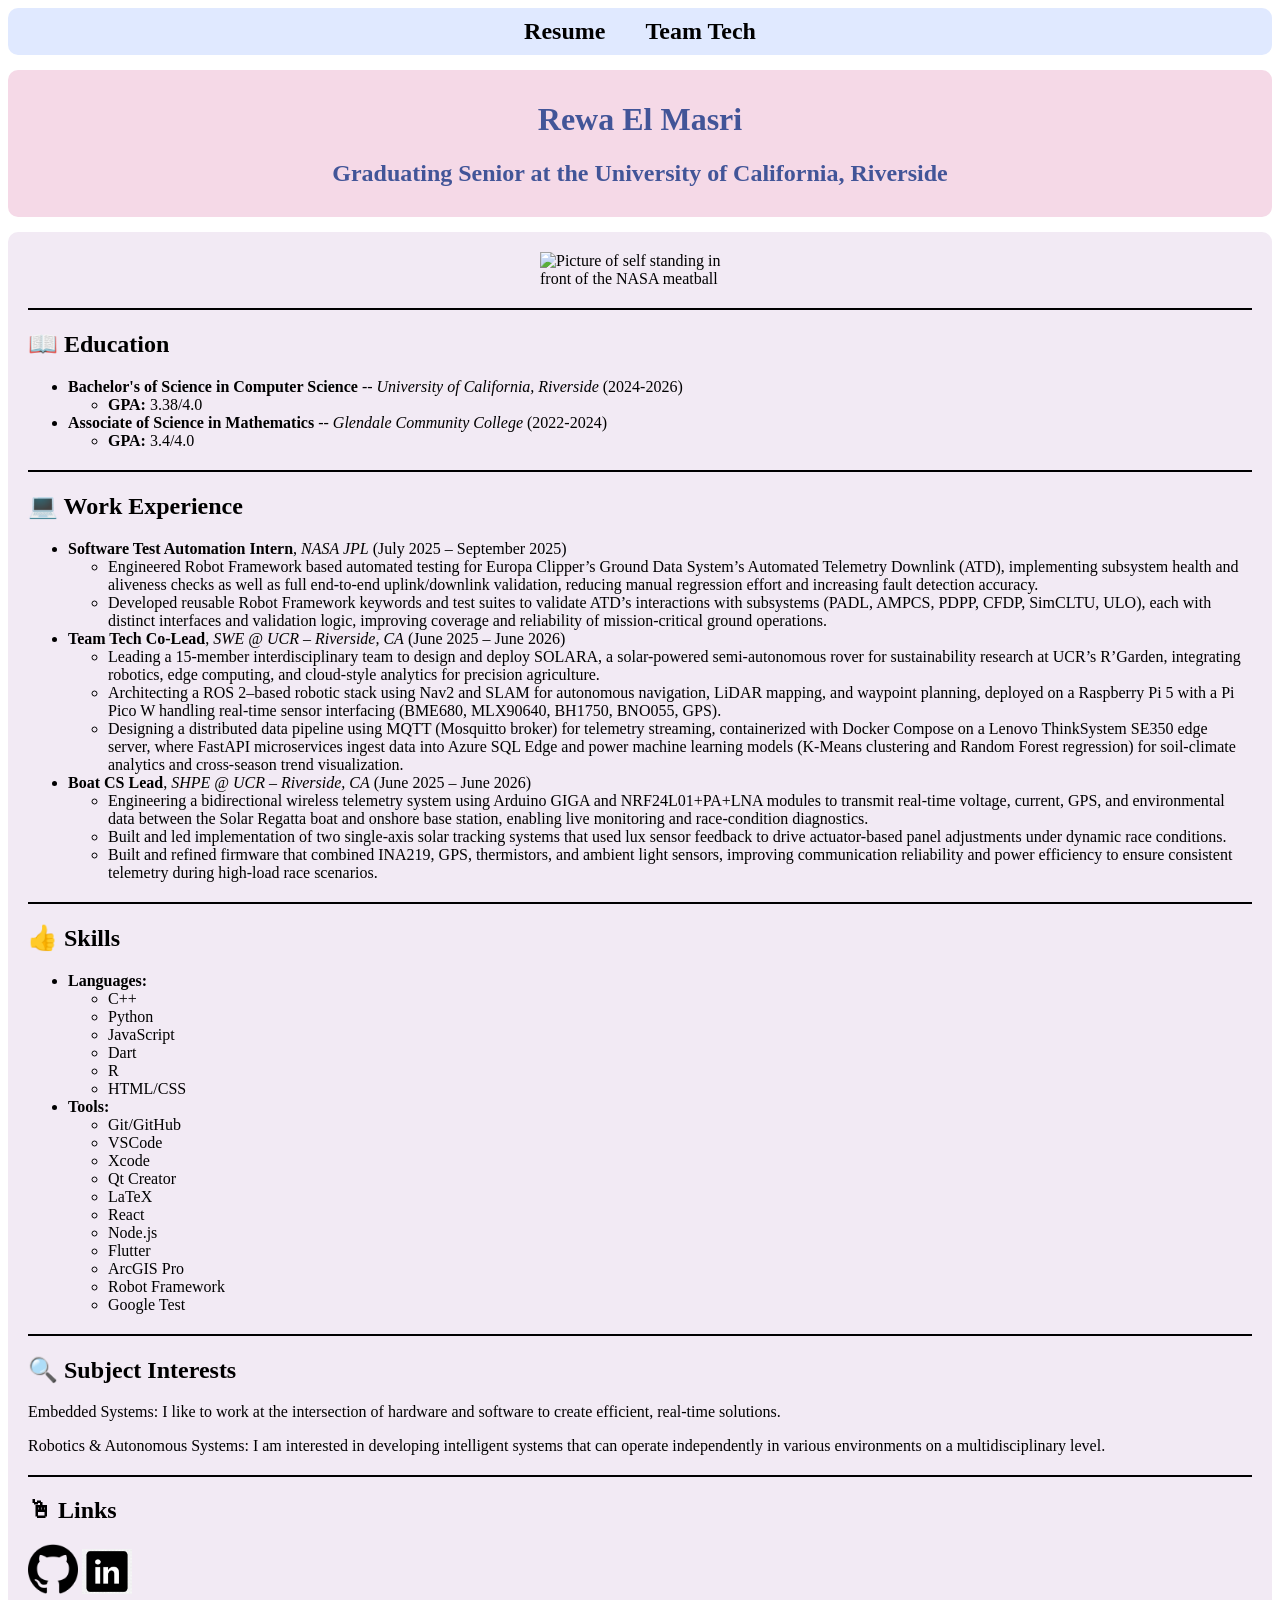
==== index.html @ 22a0088f "fix naming conventions" ====
<!DOCTYPE html>
<html lang="en">

<head>
    <meta charset="utf-8" />
    <title>Lab1 - Resume Page</title>
    <link rel="stylesheet" href="styles.css">
</head>

<body>
    <div class="nav-bar">
        <nav>
            <a href="index.html">Resume</a>
            <a href="team.html">Team Tech</a>
        </nav>
    </div>
    <div class="top-heading">
        <h1>Rewa El Masri</h1>
        <h2>Graduating Senior at the University of California, Riverside</h2>
    </div>
    <div class="background">
        <img id="Personal Photo" src="personal_photo.JPG" alt="Picture of self standing in front of the NASA meatball"
            class="large-image">
                <hr class="custom-line">
        <h2>&#128214 Education</h2>
        <ul>
            <li><b>Bachelor's of Science in Computer Science</b> -- <em>University of California, Riverside</em>
                (2024-2026)</li>
            <ul>
                <li><b>GPA:</b> 3.38/4.0</li>
            </ul>
            <li><b>Associate of Science in Mathematics</b> -- <em>Glendale Community College</em> (2022-2024)</li>
            <ul>
                <li><b>GPA:</b> 3.4/4.0</li>
            </ul>
        </ul>
        <hr class="custom-line">
        <h2>&#128187 Work Experience</h2>
        <ul>
            <li><b>Software Test Automation Intern</b>, <em>NASA JPL</em> (July 2025 – September 2025)</li>
            <ul>
                <li>Engineered Robot Framework based automated testing for Europa Clipper’s Ground Data System’s
                    Automated
                    Telemetry Downlink (ATD), implementing subsystem health and aliveness checks as well as full
                    end-to-end
                    uplink/downlink validation, reducing manual regression effort and increasing fault detection
                    accuracy.</li>
                <li>Developed reusable Robot Framework keywords and test suites to validate ATD’s interactions with
                    subsystems (PADL,
                    AMPCS, PDPP, CFDP, SimCLTU, ULO), each with distinct interfaces and validation logic, improving
                    coverage and
                    reliability of mission-critical ground operations.</li>
            </ul>
            <li><b>Team Tech Co-Lead</b>, <em>SWE @ UCR – Riverside, CA</em> (June 2025 – June 2026)</li>
            <ul>
                <li>Leading a 15-member interdisciplinary team to design and deploy SOLARA, a solar-powered
                    semi-autonomous rover
                    for sustainability research at UCR’s R’Garden, integrating robotics, edge computing, and cloud-style
                    analytics for
                    precision agriculture.</li>
                <li>Architecting a ROS 2–based robotic stack using Nav2 and SLAM for autonomous navigation, LiDAR
                    mapping, and
                    waypoint planning, deployed on a Raspberry Pi 5 with a Pi Pico W handling real-time sensor
                    interfacing (BME680,
                    MLX90640, BH1750, BNO055, GPS).</li>
                <li>Designing a distributed data pipeline using MQTT (Mosquitto broker) for telemetry streaming,
                    containerized with
                    Docker Compose on a Lenovo ThinkSystem SE350 edge server, where FastAPI microservices ingest data
                    into Azure SQL
                    Edge and power machine learning models (K-Means clustering and Random Forest regression) for
                    soil-climate
                    analytics and cross-season trend visualization.</li>
            </ul>
            <li><b>Boat CS Lead</b>, <em>SHPE @ UCR – Riverside, CA</em> (June 2025 – June 2026)</li>
            <ul>
                <li>Engineering a bidirectional wireless telemetry system using Arduino GIGA and NRF24L01+PA+LNA modules
                    to
                    transmit real-time voltage, current, GPS, and environmental data between the Solar Regatta boat and
                    onshore base
                    station, enabling live monitoring and race-condition diagnostics.</li>
                <li>Built and led implementation of two single-axis solar tracking systems that used lux sensor feedback
                    to drive
                    actuator-based panel adjustments under dynamic race conditions.</li>
                <li>Built and refined firmware that combined INA219, GPS, thermistors, and ambient light sensors,
                    improving
                    communication reliability and power efficiency to ensure consistent telemetry during high-load race
                    scenarios.</li>
            </ul>
        </ul>
                <hr class="custom-line">
        <h2>&#128077 Skills</h2>
        <ul>
            <li><b>Languages:</b> </li>
            <ul>
                <li>C++</li>
                <li>Python</li>
                <li>JavaScript</li>
                <li>Dart</li>
                <li>R</li>
                <li>HTML/CSS</li>
            </ul>
            <!-- <li><b>Frameworks & Libraries:</b> </li>
            <ul>
                <li>ROS 2</li>
                <li>Nav2</li>
                <li>SLAM</li>
                <li>Raspberry Pi</li>
                <li>Arduino</li>
                <li>ESP32</li>
                <li>NRF24L01+</li>
                <li>I2C</li>
                <li>SPI</li>
                <li>UART</li>
                <li>BLE</li>
                <li>LiDAR</li>
            </ul>
                <li><b>Backend & Infrastructure:</b> </li>
            <ul>
                <li>FastAPI</li>
                <li>MQTT</li>
                <li>Mosquitto</li>
                <li>Azure SQL Edge</li>
                <li>Docker</li>
                <li>Docker Compose</li>
                <li>REST APIs</li>
            </ul> -->
            <li><b>Tools:</b> </li>
            <ul>
                <li>Git/GitHub</li>
                <li>VSCode</li>
                <li>Xcode</li>
                <li>Qt Creator</li>
                <li>LaTeX</li>
                <li>React</li>
                <li>Node.js</li>
                <li>Flutter</li>
                <li>ArcGIS Pro</li>
                <li>Robot Framework</li>
                <li>Google Test</li>
            </ul>
        </ul>
                <hr class="custom-line">
        <h2>&#128269 Subject Interests</h2>
        <p>Embedded Systems: I like to work at the intersection of hardware and software to create efficient, real-time
            solutions.</p>
        <p>Robotics & Autonomous Systems: I am interested in developing intelligent systems that can operate
            independently in various environments on a multidisciplinary level.</p>
                <hr class="custom-line">
        <h2>&#128433 Links</h2>
        <a href="https://github.com/rewamasri" target="_blank"><img class="small-image" src="github_logo.png"
                alt="GitHub Logo"></a>
        <a href="https://www.linkedin.com/in/rewamasri/" target="_blank"><img class="small-image"
                src="linkedin_logo.png" alt="LinkedIn Logo"></a>
</body>

</html>
---- styles.css ----
/* resume */
.top-heading {
  color: 		#425598;
  font-family: "Times New Roman", Times, serif;
  background-color: #f5d9e7;
  padding: 10px;
  border-radius: 10px;
  margin-bottom: 15px;
  text-align: center;
}
.large-image {
  max-width: 200px;
  display: block;
  margin: 0 auto;
}
.small-image {
  max-width: 50px;
}
.background {
  background-color: rgb(242,234,244);
  padding: 20px;
  border-radius: 10px;
}

/*team*/
.flex-container {
  display: flex;
  justify-content: space-around;
  align-items: center;
  gap: 20px;
  margin-top: 20px;
  margin-bottom: 20px;
}
.flex-item {
  background-color: #FCE8E8;
  padding: 15px;
  border-radius: 10px;
  width: 450px;
  text-align: center;
  font-size: 18px;
}
.animate {
  position: relative;
  animation: slideAcross 5s linear infinite;
}

@keyframes slideAcross {
  0% {
    left: 100%;
  }
  100% {
    left: -150px; /* adjust based on image width */
  }
}
.form-container {
  margin-top: 20px;
  background-color: whitesmoke;
  padding-bottom: 10px;
  padding-top: 10px;
  padding-right: 10px;
  padding-left: 10px;
  max-width: 200px;
  border-radius: 10;
  font-size: 18px;
  margin: 0 auto;
}

.rover-image{
    max-width: 500px
}

video {
    display: block;
    margin: 0 auto;
}

/*nav*/
.nav-bar {
  background-color: #e0e9ff;
  padding: 10px;
  border-radius: 10px;
  margin-bottom: 15px;
}

.nav-bar nav {
  display: flex;
  justify-content: center;
  gap: 40px;
}

.nav-bar a {
  text-decoration: none;
  color: black;
  font-weight: bold;
  font-size: 24px;
}

.custom-line {
  height: 2px;
  background-color: black;
  border: none;
  margin: 20px 0;
}
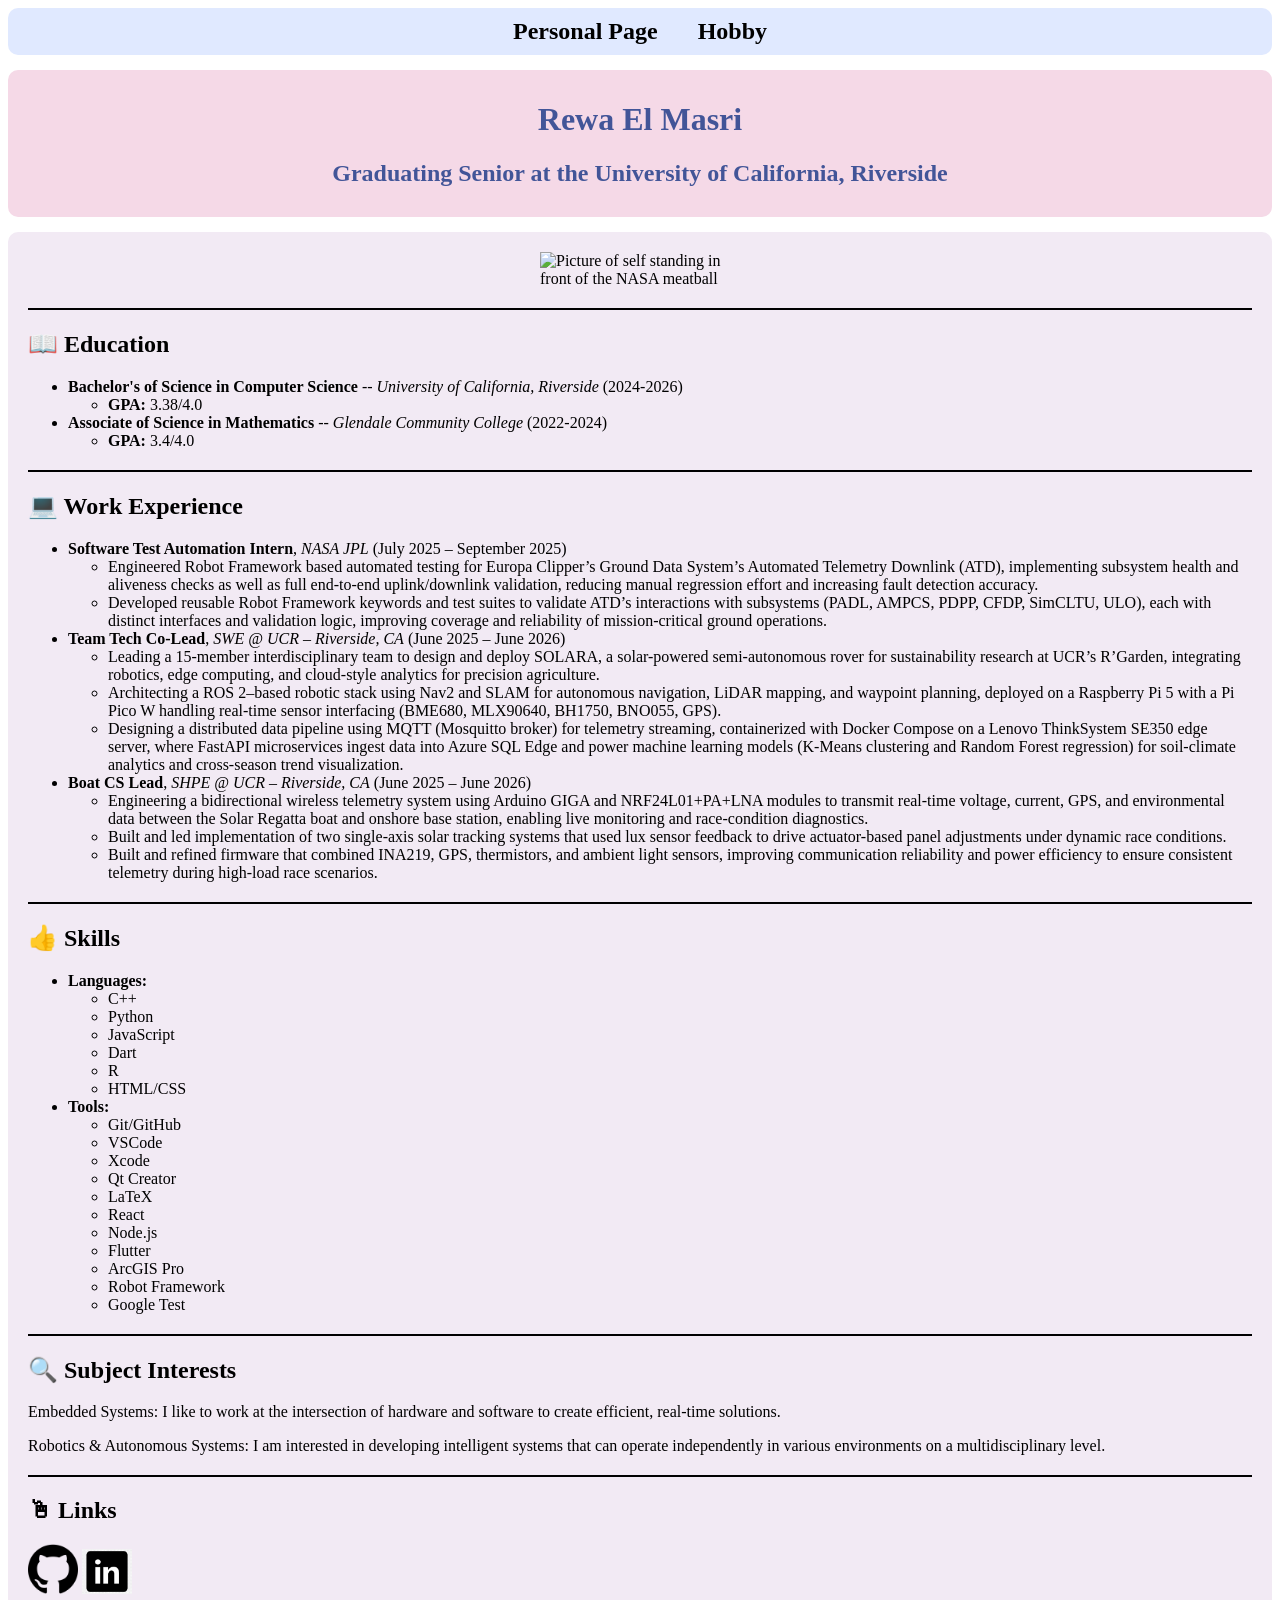
==== commit 419d6ab4: "update directory layout" ====
--- a/index.html
+++ b/index.html
@@ -10,8 +10,8 @@
 <body>
     <div class="nav-bar">
         <nav>
-            <a href="index.html">Resume</a>
-            <a href="team.html">Team Tech</a>
+            <a href="index.html">Personal Page</a>
+            <a href="hobby.html">Hobby</a>
         </nav>
     </div>
     <div class="top-heading">
@@ -19,7 +19,7 @@
         <h2>Graduating Senior at the University of California, Riverside</h2>
     </div>
     <div class="background">
-        <img id="Personal Photo" src="personal_photo.JPG" alt="Picture of self standing in front of the NASA meatball"
+        <img id="Personal Photo" src="img/personal_photo.JPG" alt="Picture of self standing in front of the NASA meatball"
             class="large-image">
                 <hr class="custom-line">
         <h2>&#128214 Education</h2>
@@ -147,10 +147,10 @@
             independently in various environments on a multidisciplinary level.</p>
                 <hr class="custom-line">
         <h2>&#128433 Links</h2>
-        <a href="https://github.com/rewamasri" target="_blank"><img class="small-image" src="github_logo.png"
+        <a href="https://github.com/rewamasri" target="_blank"><img class="small-image" src="img/github_logo.png"
                 alt="GitHub Logo"></a>
-        <a href="https://www.linkedin.com/in/rewamasri/" target="_blank"><img class="small-image"
-                src="linkedin_logo.png" alt="LinkedIn Logo"></a>
+        <a href="https://www.linkedin.com/in/rewa-el-masri/" target="_blank"><img class="small-image"
+                src="img/linkedin_logo.png" alt="LinkedIn Logo"></a>
 </body>
 
 </html>
